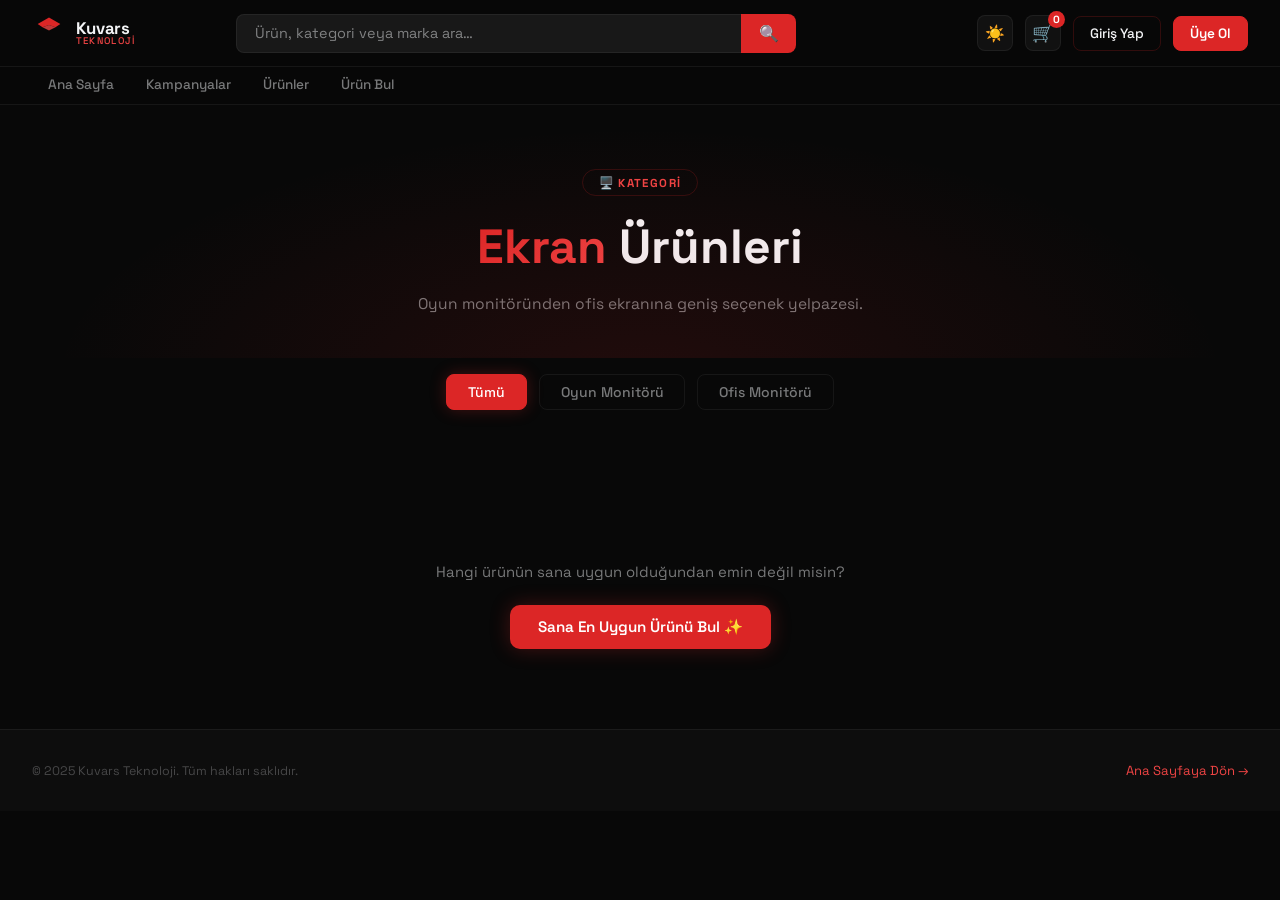
==== ekran.html @ c3f962fe "5 yeni özellik entegre edildi: oturum, karşılama, arama, sepet, kart - Giriş/Çıkış: giris.php ad_soy" ====
<!DOCTYPE html>
<html lang="tr" data-theme="dark">
<head>
  <meta charset="UTF-8" />
  <meta name="viewport" content="width=device-width, initial-scale=1.0" />
  <title>Ekran – Kuvars Teknoloji</title>
  <link rel="preconnect" href="https://fonts.googleapis.com" />
  <link rel="preconnect" href="https://fonts.gstatic.com" crossorigin />
  <link href="https://fonts.googleapis.com/css2?family=Space+Grotesk:wght@300;400;500;600;700&display=swap" rel="stylesheet" />
  <link rel="stylesheet" href="css/style.css" />
</head>
<body>

<header class="topbar">
  <div class="topbar-main">
    <a href="index.html" class="site-logo">
      <svg class="logo-crystal" viewBox="0 0 34 42" fill="none" width="34" height="34">
        <path d="M17 2L31 10L25 14L17 11L9 14L3 10L17 2Z" fill="#DC2626"/>
        <path d="M3 10L9 14V30L17 40L9 30V14L3 10Z" fill="#7F1D1D"/>
        <path d="M31 10L25 14V30L17 40L25 30V14L31 10Z" fill="#991B1B"/>
        <path d="M9 14L17 11L25 14L17 18L9 14Z" fill="#EF4444" opacity="0.8"/>
      </svg>
      <div class="logo-text-wrap">
        <span class="logo-brand">Kuvars</span>
        <span class="logo-sub">Teknoloji</span>
      </div>
    </a>
    <div class="search-bar">
      <input type="search" placeholder="Ürün, kategori veya marka ara…" />
      <button class="search-btn">🔍</button>
    </div>
    <div class="topbar-actions">
      <button class="theme-toggle" id="themeToggle">☀️</button>
      <a href="sepet.html" class="cart-btn">🛒<span class="cart-badge" id="cartBadge">0</span></a>
      <div id="authArea" style="display:flex;gap:0.75rem;align-items:center;">
        <a href="giris.html" class="btn-login">Giriş Yap</a>
        <a href="uye_ol.html" class="btn-register">Üye Ol</a>
      </div>
    </div>
    <button class="hamburger"><span></span><span></span><span></span></button>
  </div>
  <nav class="subnav">
    <ul>
      <li><a href="index.html">Ana Sayfa</a></li>
      <li><a href="kampanya.html">Kampanyalar</a></li>
      <li><a href="urunler.html">Ürünler</a></li>
      <li><a href="quiz.html">Ürün Bul</a></li>
    </ul>
  </nav>
  <div class="mobile-menu">
    <a href="index.html">🏠 Ana Sayfa</a>
    <a href="kampanya.html">🎉 Kampanyalar</a>
    <a href="urunler.html">🛍️ Ürünler</a>
    <a href="quiz.html">🔍 Ürün Bul</a>
  </div>
</header>

<div class="page-hero">
  <div class="hero-badge">🖥️ Kategori</div>
  <h1 class="page-title"><span>Ekran</span> Ürünleri</h1>
  <p class="page-sub">Oyun monitöründen ofis ekranına geniş seçenek yelpazesi.</p>
</div>

<div class="section" style="padding-top:1rem">
  <div class="filter-buttons">
    <button class="filter-btn active" data-filter="all">Tümü</button>
    <button class="filter-btn" data-filter="oyun-monitoru">Oyun Monitörü</button>
    <button class="filter-btn" data-filter="ofis-monitoru">Ofis Monitörü</button>
  </div>

  <div class="products-grid">
    <!-- Ürünler buraya eklenecek -->
  </div>
</div>

<div style="text-align:center;padding:3rem 2rem 5rem">
  <p style="color:var(--muted);margin-bottom:1.5rem;font-size:.93rem">Hangi ürünün sana uygun olduğundan emin değil misin?</p>
  <a href="quiz.html" class="btn-primary">Sana En Uygun Ürünü Bul ✨</a>
</div>

<footer class="site-footer" style="padding:2rem">
  <div class="footer-bottom" style="border:none;padding:0">
    <p>© 2025 Kuvars Teknoloji. Tüm hakları saklıdır.</p>
    <a href="index.html" style="font-size:.82rem;color:var(--red2)">Ana Sayfaya Dön →</a>
  </div>
</footer>

<script src="js/main.js"></script>
</body>
</html>
---- css/style.css ----
@import url('https://fonts.googleapis.com/css2?family=Space+Grotesk:wght@300;400;500;600;700&display=swap');

/* ═══════════════════════════════════════
   THEME VARIABLES
═══════════════════════════════════════ */
:root {
  --bg:       #080808;
  --bg2:      #0D0D0D;
  --card:     #111111;
  --card2:    #181818;
  --red:      #DC2626;
  --red2:     #EF4444;
  --red3:     #991B1B;
  --red4:     #7F1D1D;
  --glow:     rgba(220,38,38,0.28);
  --glow2:    rgba(220,38,38,0.12);
  --text:     #F3F4F6;
  --muted:    rgba(243,244,246,0.48);
  --border:   rgba(220,38,38,0.2);
  --border2:  rgba(255,255,255,0.06);
  --shadow:   rgba(0,0,0,0.7);
}

[data-theme="light"] {
  --bg:      #F2F2F2;
  --bg2:     #E6E6E6;
  --card:    #FFFFFF;
  --card2:   #F5F5F5;
  --text:    #111111;
  --muted:   rgba(17,17,17,0.52);
  --border:  rgba(220,38,38,0.25);
  --border2: rgba(0,0,0,0.07);
  --shadow:  rgba(0,0,0,0.12);
  --glow:    rgba(220,38,38,0.2);
  --glow2:   rgba(220,38,38,0.08);
}

/* ═══════════════════════════════════════
   BASE RESET
═══════════════════════════════════════ */
*, *::before, *::after { margin:0; padding:0; box-sizing:border-box; }
html { scroll-behavior:smooth; }

body {
  background: var(--bg);
  color: var(--text);
  font-family: 'Space Grotesk', sans-serif;
  overflow-x: hidden;
  transition: background 0.35s, color 0.35s;
}

a { text-decoration: none; color: inherit; }
button { cursor: pointer; }
img { max-width: 100%; display: block; }

/* ═══════════════════════════════════════
   TOPBAR
═══════════════════════════════════════ */
.topbar {
  position: sticky;
  top: 0;
  z-index: 900;
  background: rgba(8,8,8,0.94);
  backdrop-filter: blur(16px);
  border-bottom: 1px solid var(--border2);
}

[data-theme="light"] .topbar {
  background: rgba(242,242,242,0.95);
}

.topbar-main {
  display: flex;
  align-items: center;
  gap: 1.25rem;
  padding: 0.85rem 2rem;
  max-width: 1400px;
  margin: 0 auto;
}

/* Logo */
.site-logo {
  display: flex;
  align-items: center;
  gap: 0.6rem;
  flex-shrink: 0;
  text-decoration: none;
}

.logo-crystal {
  width: 34px;
  height: 34px;
  flex-shrink: 0;
}

.logo-text-wrap {
  display: flex;
  flex-direction: column;
  line-height: 1;
}

.logo-brand {
  font-size: 1.05rem;
  font-weight: 700;
  color: var(--text);
  letter-spacing: -0.02em;
}

.logo-sub {
  font-size: 0.6rem;
  font-weight: 500;
  color: var(--red2);
  text-transform: uppercase;
  letter-spacing: 0.14em;
}

/* Search */
.search-bar {
  flex: 1;
  display: flex;
  max-width: 560px;
  margin: 0 auto;
}

.search-bar input {
  flex: 1;
  padding: 0.6rem 1.1rem;
  background: var(--card2);
  border: 1px solid var(--border2);
  border-right: none;
  border-radius: 8px 0 0 8px;
  color: var(--text);
  font-family: 'Space Grotesk', sans-serif;
  font-size: 0.9rem;
  outline: none;
  transition: border-color 0.2s;
}

.search-bar input::placeholder { color: var(--muted); }
.search-bar input:focus { border-color: var(--red); }

.search-btn {
  padding: 0 1.1rem;
  background: var(--red);
  border: none;
  border-radius: 0 8px 8px 0;
  color: white;
  font-size: 1rem;
  transition: background 0.2s;
}
.search-btn:hover { background: var(--red2); }

/* Topbar actions */
.topbar-actions {
  display: flex;
  align-items: center;
  gap: 0.75rem;
  flex-shrink: 0;
  margin-left: auto;
}

.theme-toggle {
  width: 36px; height: 36px;
  border-radius: 8px;
  border: 1px solid var(--border2);
  background: var(--card);
  color: var(--text);
  font-size: 1rem;
  display: flex;
  align-items: center;
  justify-content: center;
  transition: border-color 0.2s, background 0.2s;
}
.theme-toggle:hover { border-color: var(--red); background: var(--glow2); }

.cart-btn {
  position: relative;
  width: 36px; height: 36px;
  border-radius: 8px;
  border: 1px solid var(--border2);
  background: var(--card);
  color: var(--text);
  font-size: 1.1rem;
  display: flex;
  align-items: center;
  justify-content: center;
  transition: border-color 0.2s, background 0.2s;
}
.cart-btn:hover { border-color: var(--red); background: var(--glow2); }

.cart-badge {
  position: absolute;
  top: -5px; right: -5px;
  min-width: 17px; height: 17px;
  border-radius: 50px;
  background: var(--red);
  color: white;
  font-size: 0.65rem;
  font-weight: 700;
  display: flex;
  align-items: center;
  justify-content: center;
  padding: 0 3px;
}

.btn-login {
  padding: 0.5rem 1rem;
  border: 1px solid var(--border);
  border-radius: 8px;
  color: var(--text);
  font-size: 0.85rem;
  font-weight: 500;
  transition: all 0.2s;
  white-space: nowrap;
}
.btn-login:hover { border-color: var(--red); color: var(--red); }

.btn-register {
  padding: 0.5rem 1rem;
  background: var(--red);
  border: 1px solid var(--red);
  border-radius: 8px;
  color: white;
  font-size: 0.85rem;
  font-weight: 600;
  transition: all 0.2s;
  white-space: nowrap;
}
.btn-register:hover { background: var(--red2); border-color: var(--red2); box-shadow: 0 0 16px var(--glow); }

/* Mobile hamburger */
.hamburger {
  display: none;
  flex-direction: column;
  gap: 5px;
  border: none;
  background: none;
  padding: 4px;
  margin-left: auto;
}
.hamburger span {
  display: block;
  width: 22px; height: 2px;
  background: var(--text);
  border-radius: 2px;
  transition: all 0.3s;
}

/* Subnav */
.subnav {
  border-top: 1px solid var(--border2);
}
.subnav ul {
  list-style: none;
  display: flex;
  gap: 0;
  max-width: 1400px;
  margin: 0 auto;
  padding: 0 2rem;
}
.subnav ul li a {
  display: block;
  padding: 0.55rem 1rem;
  font-size: 0.85rem;
  font-weight: 500;
  color: var(--muted);
  border-bottom: 2px solid transparent;
  transition: color 0.2s, border-color 0.2s;
}
.subnav ul li a:hover { color: var(--text); }
.subnav ul li a.active {
  color: var(--red);
  border-bottom-color: var(--red);
}

/* Mobile subnav */
.mobile-menu {
  display: none;
  flex-direction: column;
  gap: 0;
  padding: 1rem 0;
  border-top: 1px solid var(--border2);
}
.mobile-menu a {
  padding: 0.75rem 2rem;
  font-size: 0.95rem;
  font-weight: 500;
  color: var(--muted);
  border-bottom: 1px solid var(--border2);
  transition: color 0.2s, background 0.2s;
}
.mobile-menu a:last-child { border-bottom: none; }
.mobile-menu a:hover { color: var(--red); background: var(--glow2); }
.mobile-menu.open { display: flex; }

/* ═══════════════════════════════════════
   CAMPAIGN BANNER
═══════════════════════════════════════ */
.campaign-banner {
  max-width: 1400px;
  margin: 1.5rem auto;
  padding: 0 2rem;
}

.campaign-inner {
  position: relative;
  border-radius: 20px;
  background: var(--card);
  border: 1.5px solid rgba(220,38,38,0.25);
  overflow: hidden;
  line-height: 0;
}

.campaign-inner::before {
  content: '';
  position: absolute;
  inset: 0;
  background:
    radial-gradient(ellipse at 15% 50%, rgba(220,38,38,0.12) 0%, transparent 55%),
    radial-gradient(ellipse at 85% 50%, rgba(220,38,38,0.08) 0%, transparent 50%);
  pointer-events: none;
}

.campaign-placeholder {
  position: relative;
  z-index: 1;
  text-align: center;
  padding: 2rem;
}

.campaign-placeholder-label {
  display: inline-block;
  padding: 0.35rem 1rem;
  border: 1px solid var(--border);
  border-radius: 50px;
  font-size: 0.72rem;
  font-weight: 700;
  color: var(--red2);
  letter-spacing: 0.15em;
  text-transform: uppercase;
  margin-bottom: 1rem;
}

.campaign-placeholder h2 {
  font-size: clamp(1.5rem, 4vw, 2.5rem);
  font-weight: 700;
  margin-bottom: 0.75rem;
  background: linear-gradient(135deg, var(--red), var(--red2), #F87171);
  -webkit-background-clip: text;
  -webkit-text-fill-color: transparent;
  background-clip: text;
}

.campaign-placeholder p {
  color: var(--muted);
  font-size: 0.95rem;
  max-width: 400px;
  margin: 0 auto 1.5rem;
  line-height: 1.6;
}

/* Animated corner accents */
.campaign-corner {
  position: absolute;
  width: 60px; height: 60px;
  border-color: var(--red);
  border-style: solid;
  opacity: 0.5;
}
.campaign-corner.tl { top:16px; left:16px; border-width: 2px 0 0 2px; border-radius: 8px 0 0 0; }
.campaign-corner.tr { top:16px; right:16px; border-width: 2px 2px 0 0; border-radius: 0 8px 0 0; }
.campaign-corner.bl { bottom:16px; left:16px; border-width: 0 0 2px 2px; border-radius: 0 0 0 8px; }
.campaign-corner.br { bottom:16px; right:16px; border-width: 0 2px 2px 0; border-radius: 0 0 8px 0; }

/* ═══════════════════════════════════════
   CATEGORIES SECTION
═══════════════════════════════════════ */
.categories-section {
  padding: 2.5rem 0 1rem;
  max-width: 1400px;
  margin: 0 auto;
}

.section-header {
  display: flex;
  align-items: center;
  justify-content: space-between;
  padding: 0 2rem;
  margin-bottom: 1.25rem;
}

.section-title {
  font-size: clamp(1.3rem, 3vw, 1.75rem);
  font-weight: 700;
}
.section-title span {
  background: linear-gradient(135deg, var(--red), var(--red2));
  -webkit-background-clip: text;
  -webkit-text-fill-color: transparent;
  background-clip: text;
}

.section-link {
  font-size: 0.85rem;
  font-weight: 600;
  color: var(--red2);
  transition: color 0.2s;
}
.section-link:hover { color: var(--red); text-decoration: underline; }

.cat-slider-wrap {
  overflow: hidden;
  cursor: grab;
  user-select: none;
  padding: 0 2rem;
}
.cat-slider-wrap.dragging { cursor: grabbing; }

.cat-slider {
  display: flex;
  gap: 1rem;
  overflow-x: auto;
  -ms-overflow-style: none;
  scrollbar-width: none;
  padding: 1.25rem 0.5rem 1.5rem;
}
.cat-slider::-webkit-scrollbar { display: none; }

.cat-flip-wrap {
  flex: 0 0 148px;
  height: 170px;
  perspective: 700px;
  cursor: pointer;
  border-radius: 18px;
  overflow: hidden;
  isolation: isolate;
}

.cat-flip-inner {
  position: relative;
  width: 100%;
  height: 100%;
  transition: transform 0.55s cubic-bezier(.4,0,.2,1);
  transform-style: preserve-3d;
}

.cat-flip-wrap:hover .cat-flip-inner {
  transform: rotateY(180deg);
}

.cat-flip-front,
.cat-flip-back {
  position: absolute;
  inset: 0;
  border-radius: 18px;
  backface-visibility: hidden;
  -webkit-backface-visibility: hidden;
  overflow: hidden;
}

.cat-flip-front {
  background: var(--card);
  border: 1px solid var(--border2);
  display: flex;
  flex-direction: column;
  align-items: center;
  justify-content: center;
  gap: 0.75rem;
  transition: border-color 0.25s, box-shadow 0.25s;
}

.cat-flip-front .cat-img {
  width: 100%;
  height: 116px;
  object-fit: contain;
  border-radius: 14px 14px 0 0;
  padding: 10px 10px 4px;
  background: var(--card);
  box-sizing: border-box;
}

.cat-flip-back {
  background: linear-gradient(145deg, var(--red3), var(--red4));
  border: 1px solid var(--red);
  transform: rotateY(180deg);
  display: flex;
  flex-direction: column;
  align-items: center;
  justify-content: center;
  padding: 0.9rem 0.65rem;
  gap: 0.3rem;
  box-shadow: 0 0 24px var(--glow);
}

.cat-icon {
  font-size: 2.75rem;
  line-height: 1;
  filter: drop-shadow(0 0 10px var(--glow));
  pointer-events: none;
}

.cat-label {
  font-size: 0.82rem;
  font-weight: 600;
  text-align: center;
  color: var(--text);
  pointer-events: none;
}

.cat-back-title {
  font-size: 0.83rem;
  font-weight: 700;
  color: #fff;
  margin-bottom: 0.35rem;
  letter-spacing: 0.02em;
}

.cat-sub-list {
  list-style: none;
  width: 100%;
  display: flex;
  flex-direction: column;
  gap: 0.15rem;
}

.cat-sub-list li a {
  display: block;
  font-size: 0.73rem;
  font-weight: 500;
  color: rgba(255,255,255,0.88);
  padding: 0.22rem 0.5rem;
  border-radius: 6px;
  text-align: center;
  transition: background 0.18s, color 0.18s;
  text-decoration: none;
}

.cat-sub-list li a:hover {
  background: rgba(255,255,255,0.18);
  color: #fff;
}

/* ═══════════════════════════════════════
   FINDER QUIZ (Homepage)
═══════════════════════════════════════ */
.finder-section {
  background: var(--bg2);
  border-top: 1px solid var(--border2);
  border-bottom: 1px solid var(--border2);
  padding: 4rem 2rem;
  margin-top: 1rem;
}

.finder-inner {
  max-width: 820px;
  margin: 0 auto;
  text-align: center;
}

.finder-badge {
  display: inline-block;
  padding: 0.35rem 1rem;
  border: 1px solid var(--border);
  border-radius: 50px;
  font-size: 0.72rem;
  font-weight: 700;
  color: var(--red2);
  letter-spacing: 0.12em;
  text-transform: uppercase;
  margin-bottom: 0.875rem;
}

.finder-title {
  font-size: clamp(1.4rem, 3.5vw, 2.25rem);
  font-weight: 700;
  margin-bottom: 0.5rem;
}
.finder-title span {
  background: linear-gradient(135deg, var(--red), var(--red2));
  -webkit-background-clip: text;
  -webkit-text-fill-color: transparent;
  background-clip: text;
}

.finder-sub {
  color: var(--muted);
  font-size: 0.95rem;
  margin-bottom: 2.5rem;
  line-height: 1.6;
}

.finder-progress {
  display: flex;
  align-items: center;
  justify-content: center;
  gap: 0.5rem;
  margin-bottom: 0.5rem;
}
.finder-dot {
  width: 8px; height: 8px;
  border-radius: 50%;
  background: var(--border2);
  transition: background 0.3s, transform 0.3s;
}
.finder-dot.active {
  background: var(--red);
  transform: scale(1.3);
}
.finder-dot.done { background: var(--red3); }

.finder-step-label {
  font-size: 0.78rem;
  color: var(--muted);
  font-weight: 500;
  margin-bottom: 1.25rem;
  letter-spacing: 0.05em;
  text-transform: uppercase;
}

.finder-question {
  font-size: clamp(1.05rem, 2.5vw, 1.3rem);
  font-weight: 600;
  margin-bottom: 1.5rem;
  line-height: 1.4;
}

.finder-options {
  display: grid;
  grid-template-columns: repeat(auto-fit, minmax(160px, 1fr));
  gap: 0.875rem;
  margin-bottom: 2rem;
}

.finder-opt {
  display: flex;
  flex-direction: column;
  align-items: center;
  gap: 0.5rem;
  padding: 1.1rem 0.875rem;
  border: 1px solid var(--border2);
  border-radius: 14px;
  background: var(--card);
  cursor: pointer;
  font-family: 'Space Grotesk', sans-serif;
  font-size: 0.875rem;
  font-weight: 500;
  color: var(--text);
  transition: all 0.2s;
}
.finder-opt:hover {
  border-color: var(--red);
  background: rgba(220,38,38,0.08);
  transform: translateY(-3px);
  box-shadow: 0 8px 24px var(--glow);
}
.finder-opt.selected {
  border-color: var(--red);
  background: rgba(220,38,38,0.14);
  box-shadow: 0 0 0 1px var(--red);
}
.finder-opt-icon { font-size: 2rem; }
.finder-opt-label { font-size: 0.82rem; font-weight: 600; line-height: 1.2; text-align: center; }

.finder-result-card {
  background: var(--card);
  border: 1px solid var(--red);
  border-radius: 18px;
  padding: 2.25rem 2rem;
  box-shadow: 0 0 40px var(--glow);
  text-align: center;
}
.finder-result-badge {
  display: inline-block;
  padding: 0.3rem 1rem;
  background: rgba(220,38,38,0.15);
  border: 1px solid rgba(220,38,38,0.4);
  border-radius: 50px;
  font-size: 0.72rem;
  color: var(--red2);
  font-weight: 700;
  letter-spacing: 0.1em;
  text-transform: uppercase;
  margin-bottom: 0.875rem;
}
.finder-result-icon { font-size: 3.5rem; margin: 0.75rem 0; }
.finder-result-title {
  font-size: 1.5rem;
  font-weight: 700;
  background: linear-gradient(135deg, var(--red), var(--red2));
  -webkit-background-clip: text;
  -webkit-text-fill-color: transparent;
  background-clip: text;
  margin-bottom: 0.5rem;
}
.finder-result-desc {
  color: var(--muted);
  font-size: 0.9rem;
  line-height: 1.6;
  margin-bottom: 1.5rem;
}
.finder-result-actions {
  display: flex;
  gap: 0.75rem;
  justify-content: center;
  flex-wrap: wrap;
}

/* ═══════════════════════════════════════
   WHY KUVARS SECTION
═══════════════════════════════════════ */
.why-section {
  padding: 5rem 2rem;
  max-width: 1400px;
  margin: 0 auto;
}

.why-grid {
  display: grid;
  grid-template-columns: repeat(auto-fit, minmax(190px, 1fr));
  gap: 1.25rem;
  margin-top: 2.5rem;
}

.why-card {
  background: var(--card);
  border: 1px solid var(--border2);
  border-radius: 16px;
  padding: 1.75rem 1.25rem;
  text-align: center;
  transition: border-color 0.3s, transform 0.3s, box-shadow 0.3s;
}
.why-card:hover {
  border-color: var(--red);
  transform: translateY(-6px);
  box-shadow: 0 12px 32px var(--glow);
}
.why-icon { font-size: 2.25rem; margin-bottom: 0.875rem; }
.why-title { font-size: 0.97rem; font-weight: 700; margin-bottom: 0.5rem; }
.why-desc { font-size: 0.8rem; color: var(--muted); line-height: 1.6; }

/* ═══════════════════════════════════════
   REVIEWS SECTION
═══════════════════════════════════════ */
.reviews-section {
  background: var(--bg2);
  border-top: 1px solid var(--border2);
  padding: 5rem 2rem;
}

.reviews-inner {
  max-width: 1200px;
  margin: 0 auto;
}

.reviews-grid {
  display: grid;
  grid-template-columns: repeat(auto-fill, minmax(300px, 1fr));
  gap: 1.25rem;
  margin-top: 2.5rem;
}

.review-card {
  background: var(--card);
  border: 1px solid var(--border2);
  border-radius: 16px;
  padding: 1.5rem;
  transition: border-color 0.3s, transform 0.3s;
}
.review-card:hover { border-color: var(--border); transform: translateY(-4px); }

.review-header {
  display: flex;
  align-items: center;
  gap: 0.875rem;
  margin-bottom: 0.875rem;
}
.review-avatar {
  width: 44px; height: 44px;
  border-radius: 50%;
  background: linear-gradient(135deg, var(--red3), var(--red));
  display: flex;
  align-items: center;
  justify-content: center;
  font-weight: 700;
  font-size: 1rem;
  color: white;
  flex-shrink: 0;
}
.review-meta { flex: 1; min-width: 0; }
.review-name { font-weight: 600; font-size: 0.92rem; }
.review-product { font-size: 0.72rem; color: var(--red2); margin-top: 0.15rem; font-weight: 500; }

.review-stars { color: #FBBF24; font-size: 0.85rem; letter-spacing: 0.05em; margin-bottom: 0.625rem; }
.review-text { color: var(--muted); font-size: 0.855rem; line-height: 1.65; }
.review-date {
  font-size: 0.7rem;
  color: rgba(255,255,255,0.2);
  margin-top: 0.875rem;
  text-align: right;
}
[data-theme="light"] .review-date { color: rgba(0,0,0,0.2); }

.review-verified {
  display: inline-flex;
  align-items: center;
  gap: 0.3rem;
  font-size: 0.68rem;
  color: #22C55E;
  font-weight: 600;
  margin-top: 0.5rem;
}

/* ═══════════════════════════════════════
   BUTTONS
═══════════════════════════════════════ */
.btn-primary {
  display: inline-flex;
  align-items: center;
  justify-content: center;
  gap: 0.4rem;
  padding: 0.8rem 1.75rem;
  background: var(--red);
  color: white;
  border-radius: 10px;
  font-weight: 600;
  font-family: 'Space Grotesk', sans-serif;
  font-size: 0.95rem;
  border: none;
  cursor: pointer;
  text-decoration: none;
  transition: background 0.2s, transform 0.2s, box-shadow 0.2s;
  box-shadow: 0 0 20px var(--glow);
}
.btn-primary:hover {
  background: var(--red2);
  transform: translateY(-2px);
  box-shadow: 0 0 30px rgba(220,38,38,0.5);
}

.btn-outline {
  display: inline-flex;
  align-items: center;
  justify-content: center;
  gap: 0.4rem;
  padding: 0.8rem 1.75rem;
  background: transparent;
  color: var(--red2);
  border-radius: 10px;
  font-weight: 600;
  font-family: 'Space Grotesk', sans-serif;
  font-size: 0.95rem;
  border: 1.5px solid var(--red);
  cursor: pointer;
  text-decoration: none;
  transition: all 0.2s;
}
.btn-outline:hover {
  background: rgba(220,38,38,0.1);
  transform: translateY(-2px);
  box-shadow: 0 0 20px var(--glow);
}
.btn-outline:disabled { opacity: 0.35; cursor: not-allowed; transform: none; }

.btn-sm {
  display: inline-flex;
  align-items: center;
  justify-content: center;
  padding: 0.5rem 1.2rem;
  background: var(--red);
  color: white;
  border-radius: 8px;
  font-weight: 600;
  font-family: 'Space Grotesk', sans-serif;
  font-size: 0.82rem;
  border: none;
  cursor: pointer;
  text-decoration: none;
  transition: background 0.2s, transform 0.2s;
}
.btn-sm:hover { background: var(--red2); transform: translateY(-2px); }

/* ═══════════════════════════════════════
   PAGE HERO (inner pages)
═══════════════════════════════════════ */
.page-hero {
  padding: 4rem 2rem 2.5rem;
  text-align: center;
  position: relative;
  overflow: hidden;
}
.page-hero::before {
  content: '';
  position: absolute;
  inset: 0;
  background: radial-gradient(ellipse at 50% 110%, rgba(220,38,38,0.12) 0%, transparent 65%);
  pointer-events: none;
}

.hero-badge {
  display: inline-block;
  padding: 0.35rem 1rem;
  border: 1px solid var(--border);
  border-radius: 50px;
  font-size: 0.72rem;
  font-weight: 700;
  letter-spacing: 0.12em;
  color: var(--red2);
  margin-bottom: 1.25rem;
  text-transform: uppercase;
}

.page-title {
  font-size: clamp(1.75rem, 4vw, 3rem);
  font-weight: 700;
  margin-bottom: 0.875rem;
  text-align: center;
}
.page-title span {
  background: linear-gradient(135deg, var(--red), var(--red2));
  -webkit-background-clip: text;
  -webkit-text-fill-color: transparent;
  background-clip: text;
}

.page-sub {
  text-align: center;
  color: var(--muted);
  max-width: 580px;
  margin: 0 auto 0;
  line-height: 1.7;
  font-size: 0.97rem;
}

/* ═══════════════════════════════════════
   GENERIC SECTION
═══════════════════════════════════════ */
.section {
  padding: 4rem 2rem;
  max-width: 1200px;
  margin: 0 auto;
}

/* ═══════════════════════════════════════
   CARDS GRID (kampanya, etc.)
═══════════════════════════════════════ */
.cards-grid {
  display: grid;
  grid-template-columns: repeat(auto-fit, minmax(270px, 1fr));
  gap: 1.25rem;
}

.card {
  background: var(--card);
  border: 1px solid var(--border2);
  border-radius: 16px;
  padding: 2rem;
  transition: transform 0.3s, border-color 0.3s, box-shadow 0.3s;
}
.card:hover {
  transform: translateY(-6px);
  border-color: var(--red);
  box-shadow: 0 10px 34px var(--glow);
}

/* ═══════════════════════════════════════
   FADE IN
═══════════════════════════════════════ */
.fade-in {
  opacity: 0;
  transform: translateY(24px);
  transition: opacity 0.6s ease, transform 0.6s ease;
}
.fade-in.visible { opacity: 1; transform: translateY(0); }
.fade-in:nth-child(1) { transition-delay: 0.05s; }
.fade-in:nth-child(2) { transition-delay: 0.13s; }
.fade-in:nth-child(3) { transition-delay: 0.21s; }
.fade-in:nth-child(4) { transition-delay: 0.29s; }

/* ═══════════════════════════════════════
   COUNTDOWN (kampanya page)
═══════════════════════════════════════ */
.countdown-wrapper {
  background: var(--card);
  border: 1px solid var(--border);
  border-radius: 20px;
  padding: 2.75rem 2rem;
  text-align: center;
  margin: 2rem 0 4rem;
}
.countdown-title { font-size: 0.97rem; color: var(--muted); margin-bottom: 2rem; font-weight: 500; }
.countdown-timer { display: flex; justify-content: center; align-items: center; gap: 1rem; flex-wrap: wrap; }
.countdown-unit { display: flex; flex-direction: column; align-items: center; }
.countdown-num {
  font-size: clamp(2rem, 6vw, 3.75rem);
  font-weight: 700;
  background: linear-gradient(135deg, var(--red), var(--red2));
  -webkit-background-clip: text;
  -webkit-text-fill-color: transparent;
  background-clip: text;
  min-width: 72px;
  text-align: center;
  line-height: 1;
}
.countdown-label { font-size: 0.68rem; color: var(--muted); text-transform: uppercase; letter-spacing: 0.12em; margin-top: 0.4rem; }
.countdown-sep { font-size: 2.5rem; font-weight: 700; color: var(--red3); opacity: 0.7; padding-bottom: 1.1rem; }

/* ═══════════════════════════════════════
   VALUE CARDS (kampanya)
═══════════════════════════════════════ */
.value-card {
  background: var(--card);
  border: 1px solid var(--border2);
  border-radius: 16px;
  padding: 2rem;
  transition: border-color 0.3s, transform 0.3s, box-shadow 0.3s;
}
.value-card:hover { border-color: var(--red); transform: translateY(-6px); box-shadow: 0 10px 34px var(--glow); }
.value-icon { font-size: 2.25rem; margin-bottom: 0.875rem; }
.value-card h3 { font-size: 1.1rem; font-weight: 700; margin-bottom: 0.6rem; }
.value-card p { color: var(--muted); line-height: 1.65; font-size: 0.9rem; }

/* ═══════════════════════════════════════
   MESSAGE FLOW (kampanya)
═══════════════════════════════════════ */
.message-flow { max-width: 680px; margin: 0 auto; }
.message-bubble { display: flex; gap: 0.875rem; margin-bottom: 1.4rem; align-items: flex-start; }
.message-bubble.right { flex-direction: row-reverse; }
.bubble-avatar {
  width: 40px; height: 40px;
  border-radius: 50%;
  flex-shrink: 0;
  display: flex;
  align-items: center;
  justify-content: center;
  font-size: 1.1rem;
}
.bubble-avatar.brand { background: linear-gradient(135deg, var(--red3), var(--red)); }
.bubble-avatar.user  { background: var(--card2); }
.bubble-text {
  padding: 0.9rem 1.2rem;
  border-radius: 16px;
  font-size: 0.9rem;
  line-height: 1.6;
  max-width: 78%;
}
.bubble-text.brand {
  background: rgba(220,38,38,0.1);
  border: 1px solid rgba(220,38,38,0.22);
  border-top-left-radius: 4px;
}
.bubble-text.user {
  background: var(--card2);
  border: 1px solid var(--border2);
  border-top-right-radius: 4px;
}

/* ═══════════════════════════════════════
   PRODUCT FILTER (urunler)
═══════════════════════════════════════ */
.filter-buttons { display: flex; gap: 0.75rem; justify-content: center; flex-wrap: wrap; margin-bottom: 2.5rem; }
.filter-btn {
  padding: 0.5rem 1.3rem;
  border-radius: 8px;
  border: 1px solid var(--border2);
  background: transparent;
  color: var(--muted);
  font-family: 'Space Grotesk', sans-serif;
  font-size: 0.875rem;
  font-weight: 500;
  cursor: pointer;
  transition: all 0.2s;
}
.filter-btn:hover { border-color: var(--red); color: var(--text); }
.filter-btn.active { background: var(--red); color: white; border-color: var(--red); box-shadow: 0 0 16px var(--glow); }

/* ═══════════════════════════════════════
   FLIP CARDS (urunler)
═══════════════════════════════════════ */
.products-grid { display: grid; grid-template-columns: repeat(auto-fill, minmax(240px, 1fr)); gap: 1.5rem; }

.flip-card { height: 390px; perspective: 1000px; cursor: pointer; }
.flip-card-inner {
  position: relative; width: 100%; height: 100%;
  transition: transform 0.7s cubic-bezier(0.4,0,0.2,1);
  transform-style: preserve-3d;
}
.flip-card:hover .flip-card-inner { transform: rotateY(180deg); }

.flip-card-front,
.flip-card-back {
  position: absolute; inset: 0;
  border-radius: 16px;
  backface-visibility: hidden;
  -webkit-backface-visibility: hidden;
  overflow: hidden;
}
.flip-card-front { background: var(--card); border: 1px solid var(--border2); display: flex; flex-direction: column; }
.flip-card-back {
  background: linear-gradient(145deg, rgba(220,38,38,0.18) 0%, rgba(153,27,27,0.1) 100%);
  border: 1px solid var(--red);
  transform: rotateY(180deg);
  display: flex; flex-direction: column; justify-content: center; padding: 1.75rem;
}

.product-img { width: 100%; height: 210px; object-fit: cover; }
.product-info { padding: 1.2rem; flex: 1; }
.product-category { font-size: 0.68rem; font-weight: 700; letter-spacing: 0.12em; text-transform: uppercase; color: var(--red2); margin-bottom: 0.4rem; }
.product-name { font-size: 1.05rem; font-weight: 600; margin-bottom: 0.5rem; }
.product-price { font-size: 1.2rem; font-weight: 700; color: var(--red); }

.back-title { font-size: 1.1rem; font-weight: 700; margin-bottom: 0.9rem; color: var(--red2); }
.back-features { list-style: none; margin-bottom: 1.4rem; }
.back-features li { padding: 0.35rem 0; color: var(--muted); font-size: 0.875rem; display: flex; align-items: center; gap: 0.5rem; }
.back-features li::before { content: '✓'; color: var(--red2); font-weight: 700; }

.hidden { display: none !important; }

/* ═══════════════════════════════════════
   QUIZ (quiz.html)
═══════════════════════════════════════ */
.quiz-container { max-width: 700px; margin: 0 auto; }
.quiz-step-label { font-size: 0.78rem; color: var(--muted); margin-bottom: 0.5rem; font-weight: 600; letter-spacing: 0.06em; text-transform: uppercase; }
.quiz-progress-bar { width: 100%; height: 5px; background: var(--border2); border-radius: 6px; margin-bottom: 2.5rem; overflow: hidden; }
.quiz-progress-fill { height: 100%; background: linear-gradient(90deg, var(--red3), var(--red)); border-radius: 6px; transition: width 0.55s cubic-bezier(0.4,0,0.2,1); width: 0%; }
.quiz-question { font-size: clamp(1.1rem, 3vw, 1.5rem); font-weight: 700; margin-bottom: 1.75rem; line-height: 1.4; }
.quiz-options { display: flex; flex-direction: column; gap: 0.8rem; }
.quiz-option {
  display: flex; align-items: center; gap: 1rem;
  padding: 0.95rem 1.2rem;
  border: 1px solid var(--border2);
  border-radius: 12px;
  background: var(--card);
  cursor: pointer;
  font-family: 'Space Grotesk', sans-serif;
  font-size: 0.97rem;
  color: var(--text);
  width: 100%; text-align: left;
  transition: all 0.2s;
}
.quiz-option:hover { border-color: var(--red); background: rgba(220,38,38,0.08); transform: translateX(4px); }
.quiz-option.selected { border-color: var(--red); background: rgba(220,38,38,0.16); }
.option-letter {
  width: 30px; height: 30px;
  border-radius: 50%;
  background: rgba(220,38,38,0.1);
  border: 1px solid rgba(220,38,38,0.35);
  display: flex; align-items: center; justify-content: center;
  font-weight: 700; font-size: 0.78rem;
  color: var(--red2); flex-shrink: 0;
}
.quiz-nav { display: flex; justify-content: space-between; align-items: center; margin-top: 1.75rem; }

.result-card { background: var(--card); border: 1px solid var(--red); border-radius: 20px; padding: 2.5rem 2rem; text-align: center; box-shadow: 0 0 50px var(--glow); }
.result-badge { display: inline-block; padding: 0.3rem 1rem; background: rgba(220,38,38,0.12); border: 1px solid rgba(220,38,38,0.35); border-radius: 50px; font-size: 0.72rem; color: var(--red2); font-weight: 700; margin-bottom: 0.75rem; letter-spacing: 0.06em; text-transform: uppercase; }
.result-product-img { width: 180px; height: 180px; object-fit: cover; border-radius: 14px; margin: 1.25rem auto; display: block; border: 2px solid rgba(220,38,38,0.3); }
.result-product-name { font-size: 1.75rem; font-weight: 700; margin-bottom: 0.5rem; background: linear-gradient(135deg, var(--red), var(--red2)); -webkit-background-clip: text; -webkit-text-fill-color: transparent; background-clip: text; }
.result-product-desc { color: var(--muted); margin-bottom: 2rem; line-height: 1.65; max-width: 480px; margin-left: auto; margin-right: auto; }
.result-actions { display: flex; gap: 0.75rem; justify-content: center; flex-wrap: wrap; }

/* ═══════════════════════════════════════
   FOOTER
═══════════════════════════════════════ */
.site-footer {
  background: var(--bg2);
  border-top: 1px solid var(--border2);
  padding: 3.5rem 2rem 1.5rem;
}
.footer-inner {
  max-width: 1400px;
  margin: 0 auto;
  display: grid;
  grid-template-columns: 2fr 1fr 1fr 1fr;
  gap: 2.5rem;
  margin-bottom: 3rem;
}
.footer-brand p {
  color: var(--muted);
  font-size: 0.875rem;
  line-height: 1.65;
  margin-top: 0.875rem;
  max-width: 300px;
}
.footer-col h4 { font-size: 0.85rem; font-weight: 700; text-transform: uppercase; letter-spacing: 0.1em; color: var(--muted); margin-bottom: 1rem; }
.footer-col ul { list-style: none; display: flex; flex-direction: column; gap: 0.6rem; }
.footer-col ul li a { font-size: 0.875rem; color: var(--muted); transition: color 0.2s; }
.footer-col ul li a:hover { color: var(--red2); }
.footer-bottom {
  border-top: 1px solid var(--border2);
  padding-top: 1.5rem;
  display: flex;
  justify-content: space-between;
  align-items: center;
  flex-wrap: wrap;
  gap: 0.5rem;
}
.footer-bottom p { font-size: 0.78rem; color: rgba(243,244,246,0.25); }
[data-theme="light"] .footer-bottom p { color: rgba(17,17,17,0.25); }

.footer-social { display: flex; gap: 0.75rem; }
.social-btn {
  width: 34px; height: 34px;
  border-radius: 8px;
  border: 1px solid var(--border2);
  background: var(--card);
  color: var(--muted);
  font-size: 0.95rem;
  display: flex; align-items: center; justify-content: center;
  transition: border-color 0.2s, color 0.2s, background 0.2s;
}
.social-btn:hover { border-color: var(--red); color: var(--red2); background: var(--glow2); }

/* simple old footer fallback */
footer { border-top: 1px solid var(--border2); padding: 1.75rem 2rem; text-align: center; color: var(--muted); font-size: 0.82rem; }

/* ═══════════════════════════════════════
   RESPONSIVE
═══════════════════════════════════════ */
@media (max-width: 1024px) {
  .footer-inner { grid-template-columns: 1fr 1fr; }
}

@media (max-width: 768px) {
  .topbar-main { flex-wrap: wrap; gap: 0.75rem; padding: 0.75rem 1rem; }
  .search-bar { order: 3; width: 100%; max-width: 100%; }
  .topbar-actions { display: none; }
  .hamburger { display: flex; }

  .subnav { display: none; }

  .cat-slider-wrap { padding: 0 1rem; }

  .finder-options { grid-template-columns: 1fr 1fr; }

  .reviews-grid { grid-template-columns: 1fr; }

  .why-grid { grid-template-columns: repeat(2, 1fr); }

  .footer-inner { grid-template-columns: 1fr; gap: 2rem; }
  .footer-brand p { max-width: 100%; }

  .flip-card { height: auto; perspective: none; }
  .flip-card-inner { transform-style: flat; }
  .flip-card:hover .flip-card-inner { transform: none; }
  .flip-card-back { display: none; }
  .flip-card-front { position: relative; }

  .countdown-sep { display: none; }
  .message-bubble.right { flex-direction: row; }
  .section { padding: 2.5rem 1.25rem; }
  .page-hero { padding: 2.5rem 1.25rem 1.5rem; }
}

@media (max-width: 480px) {
  .campaign-inner { min-height: 240px; }
  .cat-card { flex: 0 0 120px; height: 140px; }
  .cat-icon { font-size: 2.25rem; }
  .finder-options { grid-template-columns: 1fr 1fr; gap: 0.6rem; }
  .why-grid { grid-template-columns: 1fr 1fr; }
}
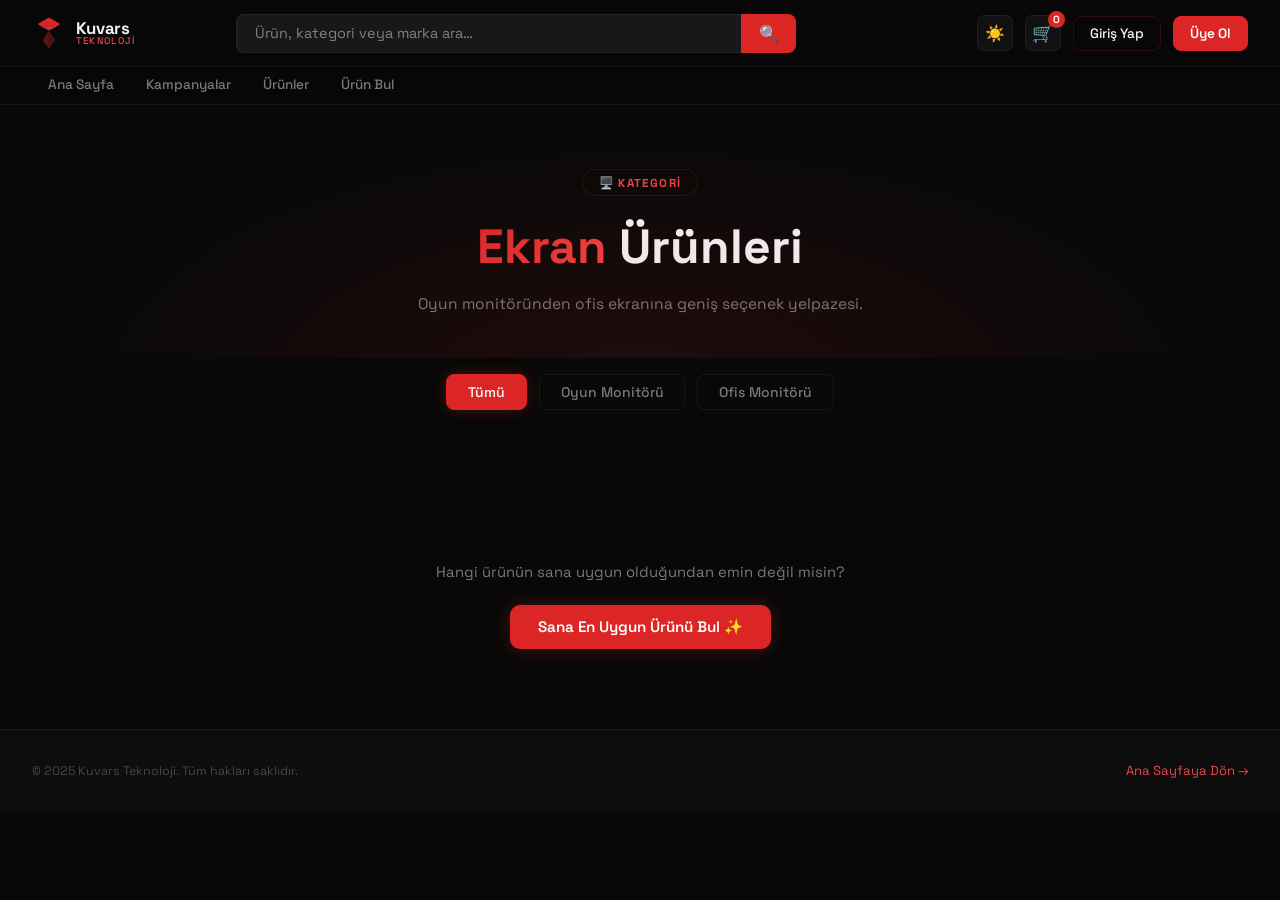
==== commit b93e77c3: "Tüm sayfalarda Kuvars logo SVG tam hale getirildi Eksik 2 path (kristal derinlik katmanları) eklendi" ====
--- a/ekran.html
+++ b/ekran.html
@@ -14,11 +14,13 @@
 <header class="topbar">
   <div class="topbar-main">
     <a href="index.html" class="site-logo">
-      <svg class="logo-crystal" viewBox="0 0 34 42" fill="none" width="34" height="34">
-        <path d="M17 2L31 10L25 14L17 11L9 14L3 10L17 2Z" fill="#DC2626"/>
+      <svg class="logo-crystal" viewBox="0 0 34 42" fill="none" xmlns="http://www.w3.org/2000/svg">
+        <path d="M17 2L31 10V10L25 14L17 11L9 14L3 10V10L17 2Z" fill="#DC2626"/>
         <path d="M3 10L9 14V30L17 40L9 30V14L3 10Z" fill="#7F1D1D"/>
         <path d="M31 10L25 14V30L17 40L25 30V14L31 10Z" fill="#991B1B"/>
         <path d="M9 14L17 11L25 14L17 18L9 14Z" fill="#EF4444" opacity="0.8"/>
+        <path d="M9 14V30L17 18V40L17 40L9 30V14Z" fill="#DC2626" opacity="0.4"/>
+        <path d="M25 14V30L17 18V40L17 40L25 30V14Z" fill="#EF4444" opacity="0.25"/>
       </svg>
       <div class="logo-text-wrap">
         <span class="logo-brand">Kuvars</span>
